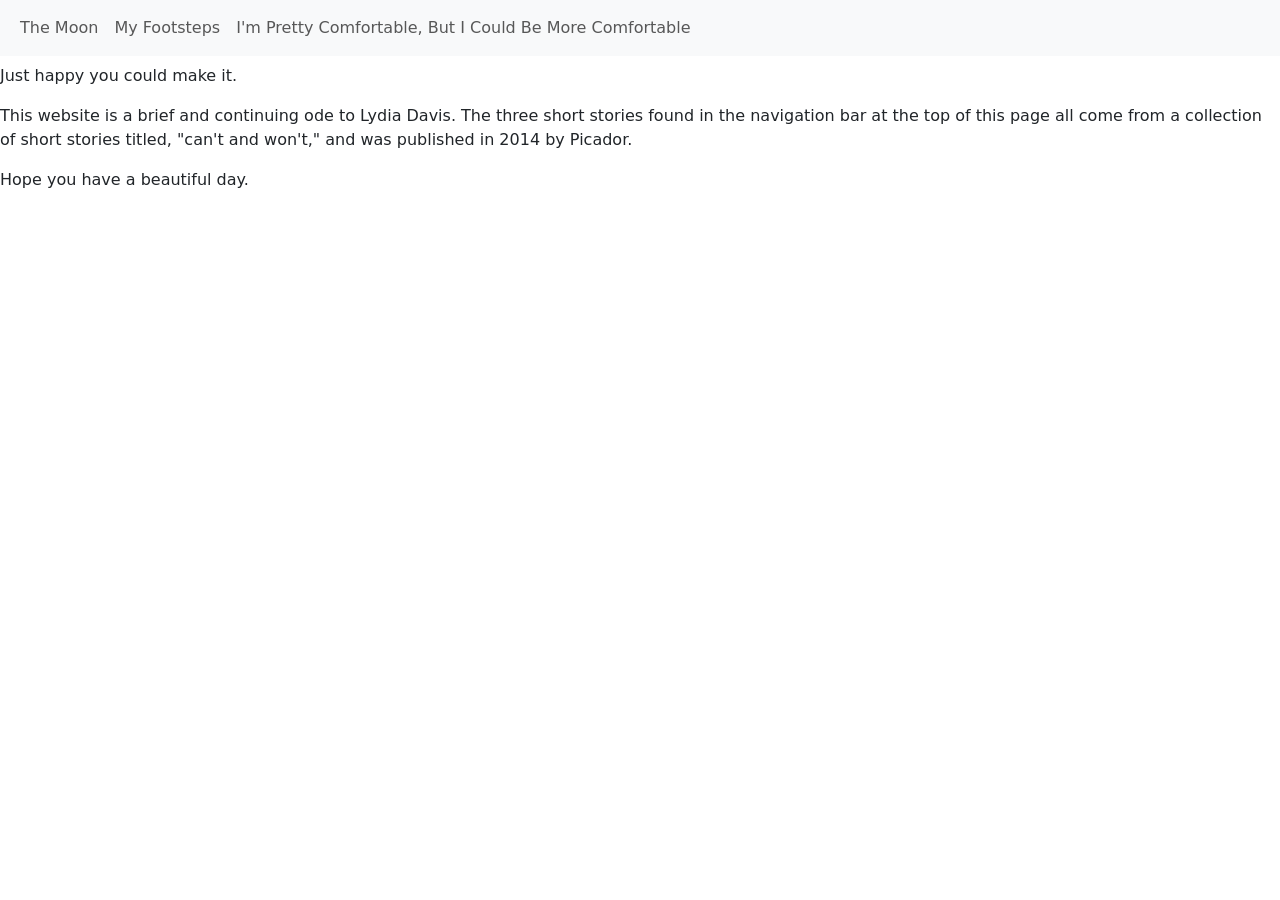
==== index.html @ 810036e0 "index.html" ====
<!DOCTYPE html>
<html lang="en">
<head>
    <meta charset="UTF-8">
    <meta http-equiv="X-UA-Compatible" content="IE=edge">
    <meta name="viewport" content="width=device-width, initial-scale=1.0">
    <link href="https://cdn.jsdelivr.net/npm/bootstrap@5.0.2/dist/css/bootstrap.min.css" rel="stylesheet" integrity="sha384-EVSTQN3/azprG1Anm3QDgpJLIm9Nao0Yz1ztcQTwFspd3yD65VohhpuuCOmLASjC" crossorigin="anonymous">
    <!-- A grey horizontal navbar that becomes vertical on small screens -->
<nav class="navbar navbar-expand-sm bg-light">
    <div class="container-fluid">
      <!-- Links -->
      <ul class="navbar-nav">
        <li class="nav-item">
          <a class="nav-link" href="TheMoon.html">The Moon</a>
        </li>
        <li class="nav-item">
          <a class="nav-link" href="MyFootsteps.html">My Footsteps</a>
        </li>
        <li class="nav-item">
          <a class="nav-link" href="I'm Pretty Comfortable, But I Could Be More Comfortable.html">I'm Pretty Comfortable, But I Could Be More Comfortable</a>
        </li>
      </ul>
    </div>
  
  </nav>
    <title>Bickel's Bootstrap Model</title>
</head>
<body>
    <h1></h1>
</h3>
</h3>
<p id="welcome">Just happy you could make it. </p>
<p id="second">This website is a brief and continuing ode to Lydia Davis. 
    The three short stories found in the navigation bar at the top of this page all come from a 
collection of short stories titled, "can't and won't," and was published in 2014 by Picador.
<p id="third"> </p>
<div id="pfourth">Hope you have a beautiful day.</div>    

    
</body>
</html>
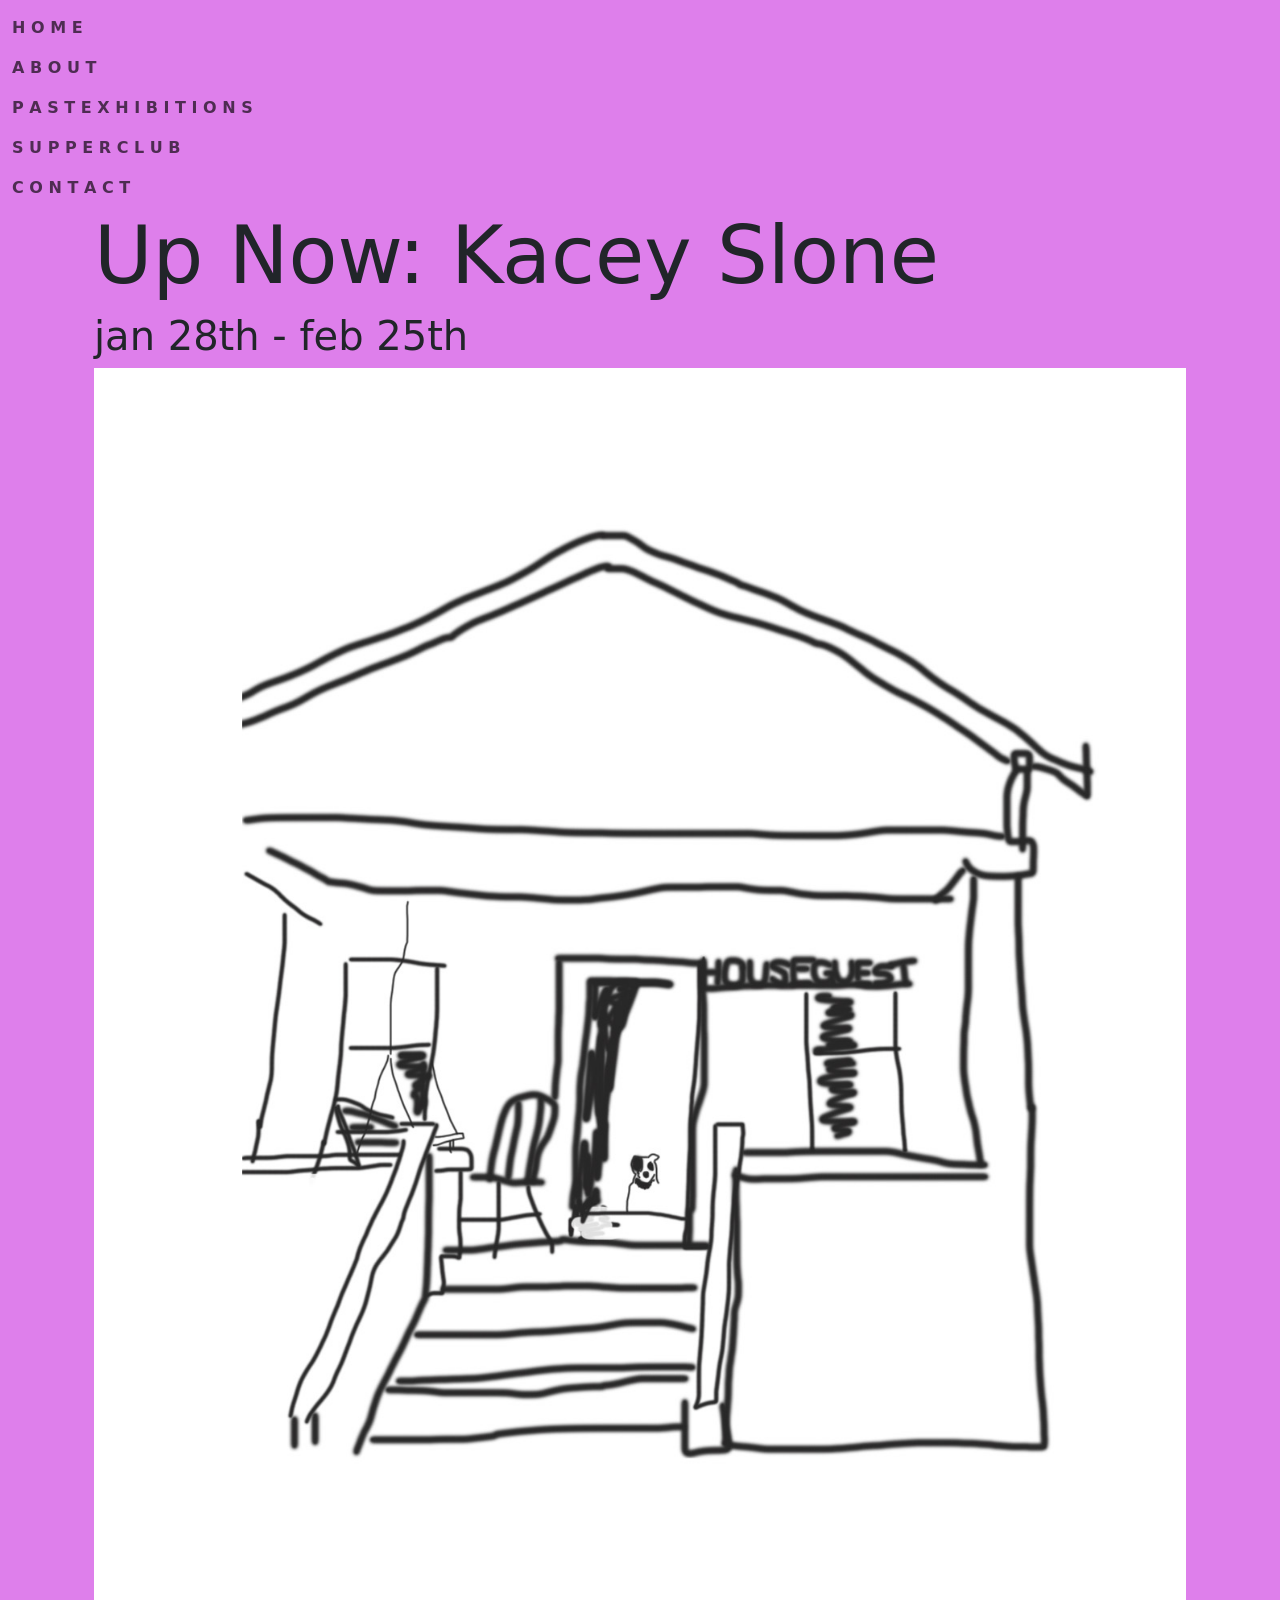
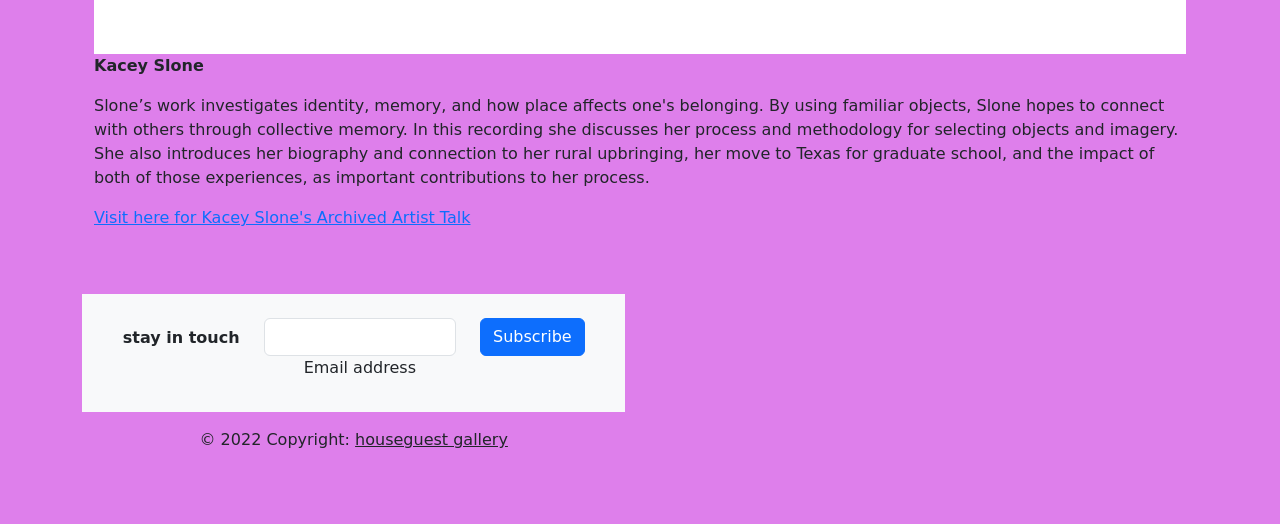
==== commit aae67ca4: "Add files via upload" ====
--- a/index.html
+++ b/index.html
@@ -1,41 +1,114 @@
-<!DOCTYPE html>
+<!doctype html>
 <html lang="en">
-<head>
-    <meta charset="UTF-8">
-    <meta http-equiv="X-UA-Compatible" content="IE=edge">
-    <meta name="viewport" content="width=device-width, initial-scale=1.0">
-    <link href="https://cdn.jsdelivr.net/npm/bootstrap@5.0.2/dist/css/bootstrap.min.css" rel="stylesheet" integrity="sha384-EVSTQN3/azprG1Anm3QDgpJLIm9Nao0Yz1ztcQTwFspd3yD65VohhpuuCOmLASjC" crossorigin="anonymous">
-    <!-- A grey horizontal navbar that becomes vertical on small screens -->
-<nav class="navbar navbar-expand-sm bg-light">
-    <div class="container-fluid">
-      <!-- Links -->
-      <ul class="navbar-nav">
+
+  <title>What's Happening Now</title>
+  <meta charset="utf-8" />
+  <meta name="viewport" content="width=device-width, initial-scale=1" />
+  <meta name="description" content="contact form" />
+  <meta name="author" content="Sam Norton" />
+<!-- Required meta tags -->
+<meta charset="utf-8">
+<meta name="viewport" content="width=device-width, initial-scale=1">
+   <!-- Bootstrap CSS -->
+   <link href="https://cdn.jsdelivr.net/npm/bootstrap@5.0.2/dist/css/bootstrap.min.css" rel="stylesheet" integrity="sha384-EVSTQN3/azprG1Anm3QDgpJLIm9Nao0Yz1ztcQTwFspd3yD65VohhpuuCOmLASjC" crossorigin="anonymous">
+   <script src="JS/sampleJS.js"></script>
+   <!-- A grey horizontal navbar that becomes vertical on small screens -->
+   <nav class="navbar navbar-light" style="background-color: #de7feb;">
+   <div class="container-fluid">
+     <!-- Links -->
+     <ul class="navbar-nav">
+       <class="col-md-3 float-md-end mb-3 ms-md-3" alt="...">
         <li class="nav-item">
-          <a class="nav-link" href="TheMoon.html">The Moon</a>
-        </li>
-        <li class="nav-item">
-          <a class="nav-link" href="MyFootsteps.html">My Footsteps</a>
-        </li>
-        <li class="nav-item">
-          <a class="nav-link" href="I'm Pretty Comfortable, But I Could Be More Comfortable.html">I'm Pretty Comfortable, But I Could Be More Comfortable</a>
-        </li>
-      </ul>
-    </div>
+          <a class="nav-link" href="index.html"><strong>H O M E </strong></a>
+        </li> <li class="nav-item">
+         <a class="nav-link" href="ABOUT.html"><strong>A B O U T</strong></a>
+       </li>
+       <li class="nav-item">
+         <a class="nav-link" href="PAST EXHIBITIONS.html"><strong> P A S T   E X H I B I T I O N S</strong></a>
+       </li>
+       <li class="nav-item">
+         <a class="nav-link" href="SUPPERCLUB.html"><strong>S U P P E R C L U B</strong></a>
+       </li>
+       <li class="nav-item">
+         <a class="nav-link" href="CONTACT.html"><strong>C O N T A C T</strong></a>
+       </li>
+     </ul>
+   </div>
+
+
+   <div class="container px-4">
+    <div class="row gx-5">
+  <h1 class="display-1">Up Now: Kacey Slone 
+  <h1 class="display-6">jan 28th - feb 25th</h1>
+
+<img src= "/CSS/tshirt.jpg" class="img-fluid" alt="...">
+
+  </div> 
+<p><strong>Kacey Slone</strong></p>
+  <p>Slone’s work investigates identity, memory, and how place affects one's belonging. By using familiar objects, Slone hopes to connect with others through collective memory. In this recording she discusses her process and methodology for selecting objects and imagery. She also introduces her biography and connection to her rural upbringing, her move to Texas for graduate school, and the impact of both of those experiences, as important contributions to her process.</p>
+<p><a href="#" class="https://vimeo.com/676629845">Visit here for Kacey Slone's Archived Artist Talk</a></p>
+</div>
+</div>
+
+
+
+
+</div>
+<!-- Remove the container if you want to extend the Footer to full width. -->
+<div class="container my-5">
+
+  <footer class="bg-light text-center">
+  <!-- Grid container -->
+  <div class="container p-4 pb-0">
+    <!-- Section: Form -->
+    <section class="">
+      <form action="">
+        <!--Grid row-->
+        <div class="row d-flex justify-content-center">
+          <!--Grid column-->
+          <div class="col-auto">
+            <p class="pt-2">
+              <strong>stay in touch</strong>
+            </p>
+          </div>
+          <!--Grid column-->
+
+          <!--Grid column-->
+          <div class="col-md-5 col-12">
+            <!-- Email input -->
+            <div class="form-outline mb-4">
+              <input type="email" id="form5Example2" class="form-control" />
+              <label class="form-label" for="form5Example2">Email address</label>
+            </div>
+          </div>
+          <!--Grid column-->
+
+          <!--Grid column-->
+          <div class="col-auto">
+            <!-- Submit button -->
+            <button type="submit" class="btn btn-primary mb-4">
+              Subscribe
+            </button>
+          </div>
+          <!--Grid column-->
+        </div>
+        <!--Grid row-->
+      </form>
+    </section>
+    <!-- Section: Form -->
+  </div>
+  <!-- Grid container -->
+
+  <!-- Copyright -->
+  <div class="text-center p-3" style="background-color: #de7feb;">
+    © 2022 Copyright:
+    <a class="text-dark" href="">houseguest gallery</a>
+  </div>
+  <!-- Copyright -->
+</footer>
   
-  </nav>
-    <title>Bickel's Bootstrap Model</title>
-</head>
-<body>
-    <h1></h1>
-</h3>
-</h3>
-<p id="welcome">Just happy you could make it. </p>
-<p id="second">This website is a brief and continuing ode to Lydia Davis. 
-    The three short stories found in the navigation bar at the top of this page all come from a 
-collection of short stories titled, "can't and won't," and was published in 2014 by Picador.
-<p id="third"> </p>
-<div id="pfourth">Hope you have a beautiful day.</div>    
+</div>
+<!-- End of .container -->
 
-    
-</body>
-</html>
+
+
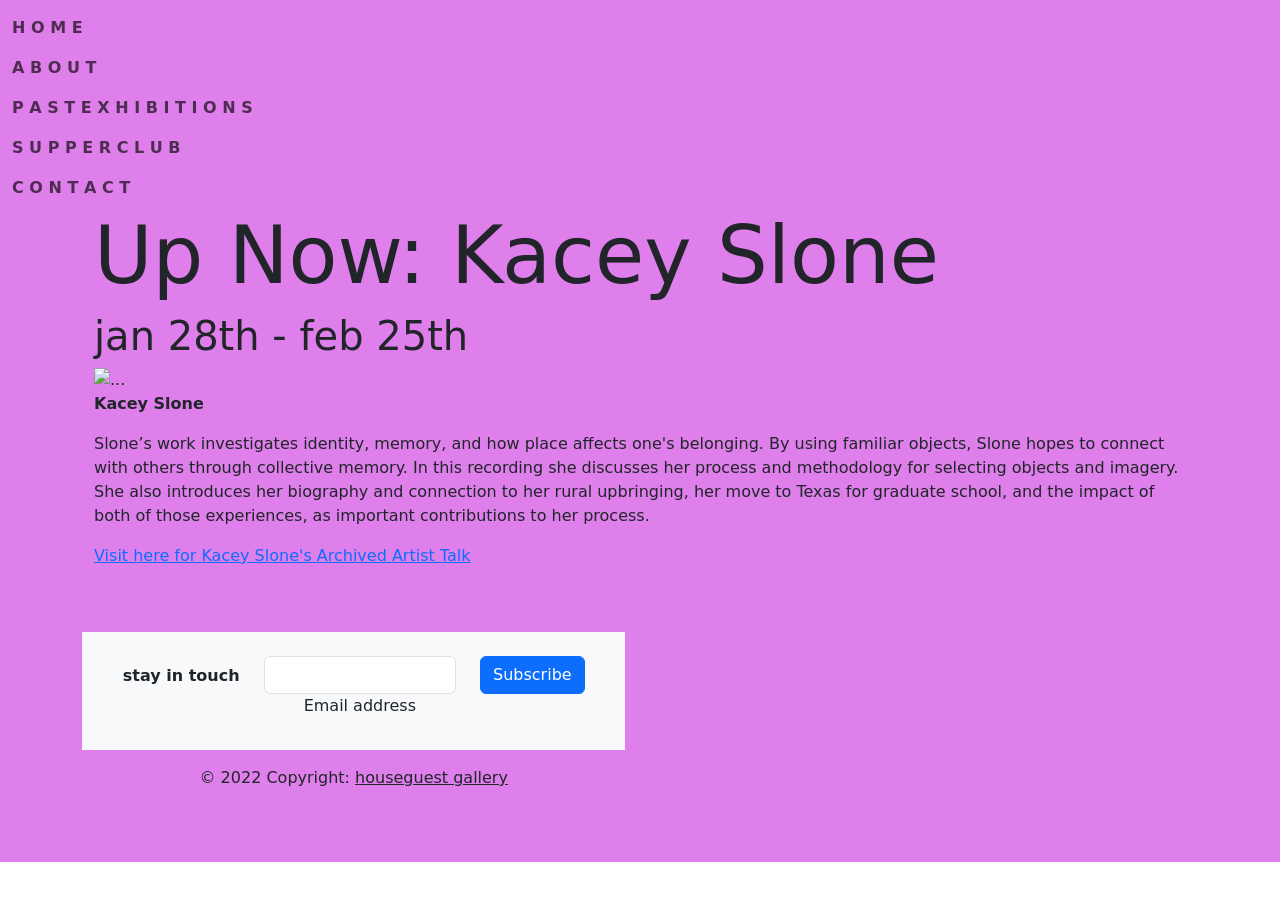
==== commit 6a5b4b2f: "Add files via upload" ====
--- a/index.html
+++ b/index.html
@@ -41,12 +41,12 @@
   <h1 class="display-1">Up Now: Kacey Slone 
   <h1 class="display-6">jan 28th - feb 25th</h1>
 
-<img src= "/CSS/tshirt.jpg" class="img-fluid" alt="...">
+<img src= "/IMAGES/KS/IMG_2279.JPG" class="img-fluid" alt="...">
 
   </div> 
 <p><strong>Kacey Slone</strong></p>
   <p>Slone’s work investigates identity, memory, and how place affects one's belonging. By using familiar objects, Slone hopes to connect with others through collective memory. In this recording she discusses her process and methodology for selecting objects and imagery. She also introduces her biography and connection to her rural upbringing, her move to Texas for graduate school, and the impact of both of those experiences, as important contributions to her process.</p>
-<p><a href="#" class="https://vimeo.com/676629845">Visit here for Kacey Slone's Archived Artist Talk</a></p>
+<p><a href="https://vimeo.com/676629845" class="https://vimeo.com/676629845">Visit here for Kacey Slone's Archived Artist Talk</a></p>
 </div>
 </div>
 
